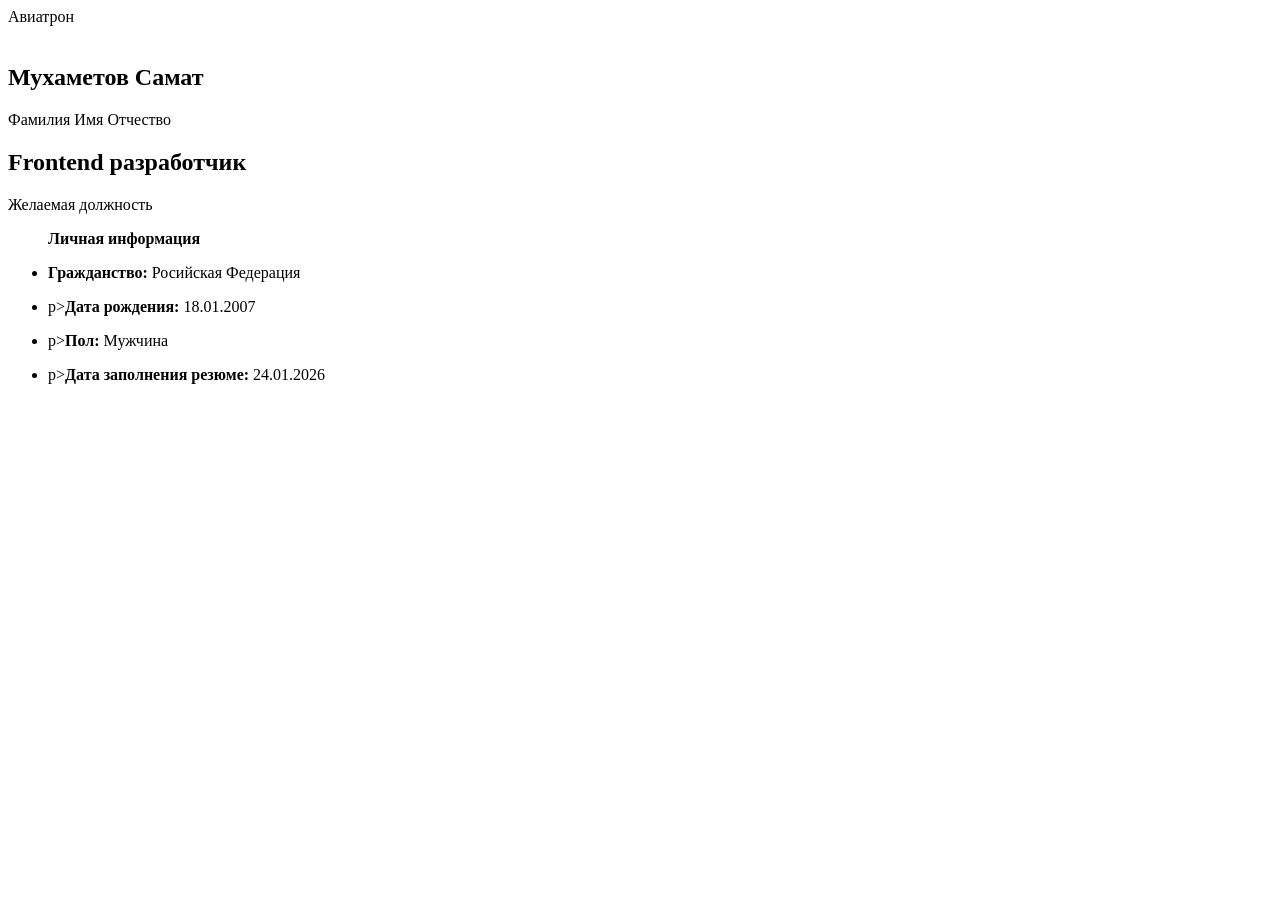
==== resume.html @ 0a18f566 "1.2 html" ====
<!DOCTYPE html>
<html lang="ru">
    <head>
        <meta charset="UTF-8">
        <meta name="author" content="Мухаметов Самат">
        <meta name="description" content="Первый проэкт">
        <meta http-equiv="Content-Security-Policy" content="default-src 'self'; script-src 'self'; style-src 'self' 'unsafe-inline';
    connect-src 'self'">
        <title>my resume project</title>
        <link rel="stylesheet" href="CSS/p1.css">
    </head>
    <body>
        <div id="personalInfo">
            <header>
                <div id="logoAv">Авиатрон</div>
                <div id="photo">
                    <img>
                </div>
                <div id="fullname">
                    <h2>Мухаметов Самат</h2>
                    <span id="Infofullname">Фамилия Имя Отчество</span>                                       
                </div>
                <div id="workInfo">
                    <h2>Frontend разработчик</h2>
                    <span id="Infowork">Желаемая должность</span>
                </div>
                <div id="Information">                    
                    <ul class="ulInfo">
                        <div>
                            <p><strong>Личная информация</strong></p>
                        </div>
                        <li>
                            <p><strong>Гражданство:     </strong>Росийская Федерация</p>
                        </li>
                        <li>
                            p><strong>Дата рождения:     </strong>18.01.2007</p>
                        </li>
                        <li>
                            p><strong>Пол:     </strong>Мужчина</p>
                        </li>
                        <li>
                            p><strong>Дата заполнения резюме:     </strong>24.01.2026</p>
                        </li>
                    </ul>
                </div>
                <div id="educationInfo">
                    <div id="education">
                        <ul></ul>
                    </div>
                </div>
            </header>
        </div>
    </body>
</html>
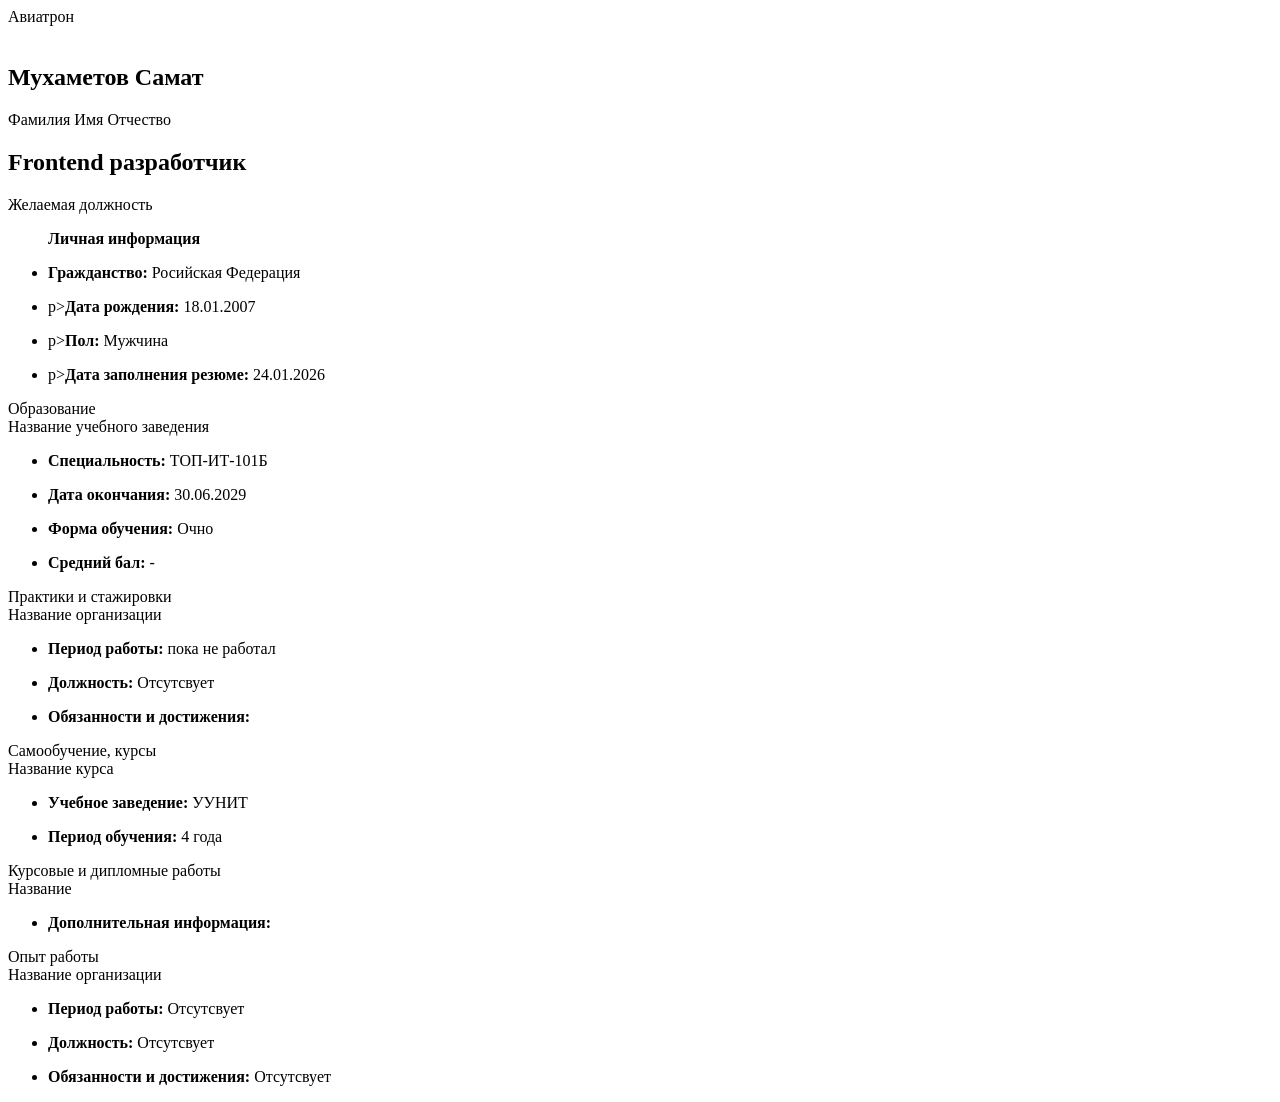
==== commit 82dec856: "1.3 html" ====
--- a/resume.html
+++ b/resume.html
@@ -24,8 +24,10 @@
                     <h2>Frontend разработчик</h2>
                     <span id="Infowork">Желаемая должность</span>
                 </div>
+
+
                 <div id="Information">                    
-                    <ul class="ulInfo">
+                    <ul class="myInfo">
                         <div>
                             <p><strong>Личная информация</strong></p>
                         </div>
@@ -43,9 +45,106 @@
                         </li>
                     </ul>
                 </div>
+
+
                 <div id="educationInfo">
                     <div id="education">
-                        <ul></ul>
+                        <div>
+                            <span>Образование</span>
+
+                        <div>Название учебного заведения</div>
+                        <ul class="myeducation">
+                            <li>
+                                <p><strong>Специальность:       </strong>ТОП-ИТ-101Б</p>
+                            </li>
+                            <li>
+                                <p><strong>Дата окончания:      </strong>30.06.2029</p>
+                            </li>
+                            <li>
+                                <p><strong>Форма обучения:      </strong>Очно</p>
+                            </li>
+                            <li>
+                                 <p><strong>Средний бал:     </strong>-</p>
+                            </li>
+                        </ul>
+                    </div>                     
+                </div>
+
+
+                <div id="Infointernships">
+                    <div id="internships">
+                        <span>Практики и стажировки</span>
+
+                        <div>Название организации</div>  
+                        <ul>
+                            <li>
+                                <p><strong>Период работы:       </strong>пока не работал</p>
+                            </li>
+                            <li>
+                                <p><strong>Должность:      </strong>Отсутсвует</p>
+                            </li>
+                            <li>
+                                <p><strong>Обязанности и достижения:      </strong>
+                                    <div>
+
+                                    </div>
+                                </p>
+                            </li>
+                        </ul>                     
+                    </div>
+                </div>
+
+                <div id="Infocourses">
+                    <div id="courses">
+                        <spn>Самообучение, курсы</spn>
+
+                        <div>Название курса</div>
+                        <ul class="mycourses">
+                            <li>
+                                <p><strong>Учебное заведение:       </strong>УУНИТ</p>
+                            </li>
+                            <li>
+                                <p><strong>Период обучения:      </strong>4 года</p>
+                            </li>
+                        </ul> 
+                    </div>
+                </div>
+
+
+                <div id="Infocourseswork">
+                    <div id="courseswork">
+                        <spn>Курсовые и дипломные работы</spn>
+
+                        <div>Название</div>
+                        <ul class="mycourseswork">
+                            <li>
+                                <p><strong>Дополнительная информация:       </strong>
+                                    <div>
+
+                                    </div>
+                                </p>
+                            </li>
+                        </ul> 
+                    </div>
+                </div>
+
+
+                <div id="Infoworkexp">
+                    <div id="experience">
+                        <spn>Опыт работы</spn>
+
+                        <div>Название организации</div>
+                        <ul class="mycourseswork">
+                            <li>
+                                <p><strong>Период работы:       </strong>Отсутсвует</p>
+                            </li>
+                            <li>
+                                <p><strong>Должность:      </strong>Отсутсвует</p>
+                            </li>
+                            <li>
+                                <p><strong>Обязанности и достижения:      </strong>Отсутсвует</p>
+                            </li>
+                        </ul> 
                     </div>
                 </div>
             </header>
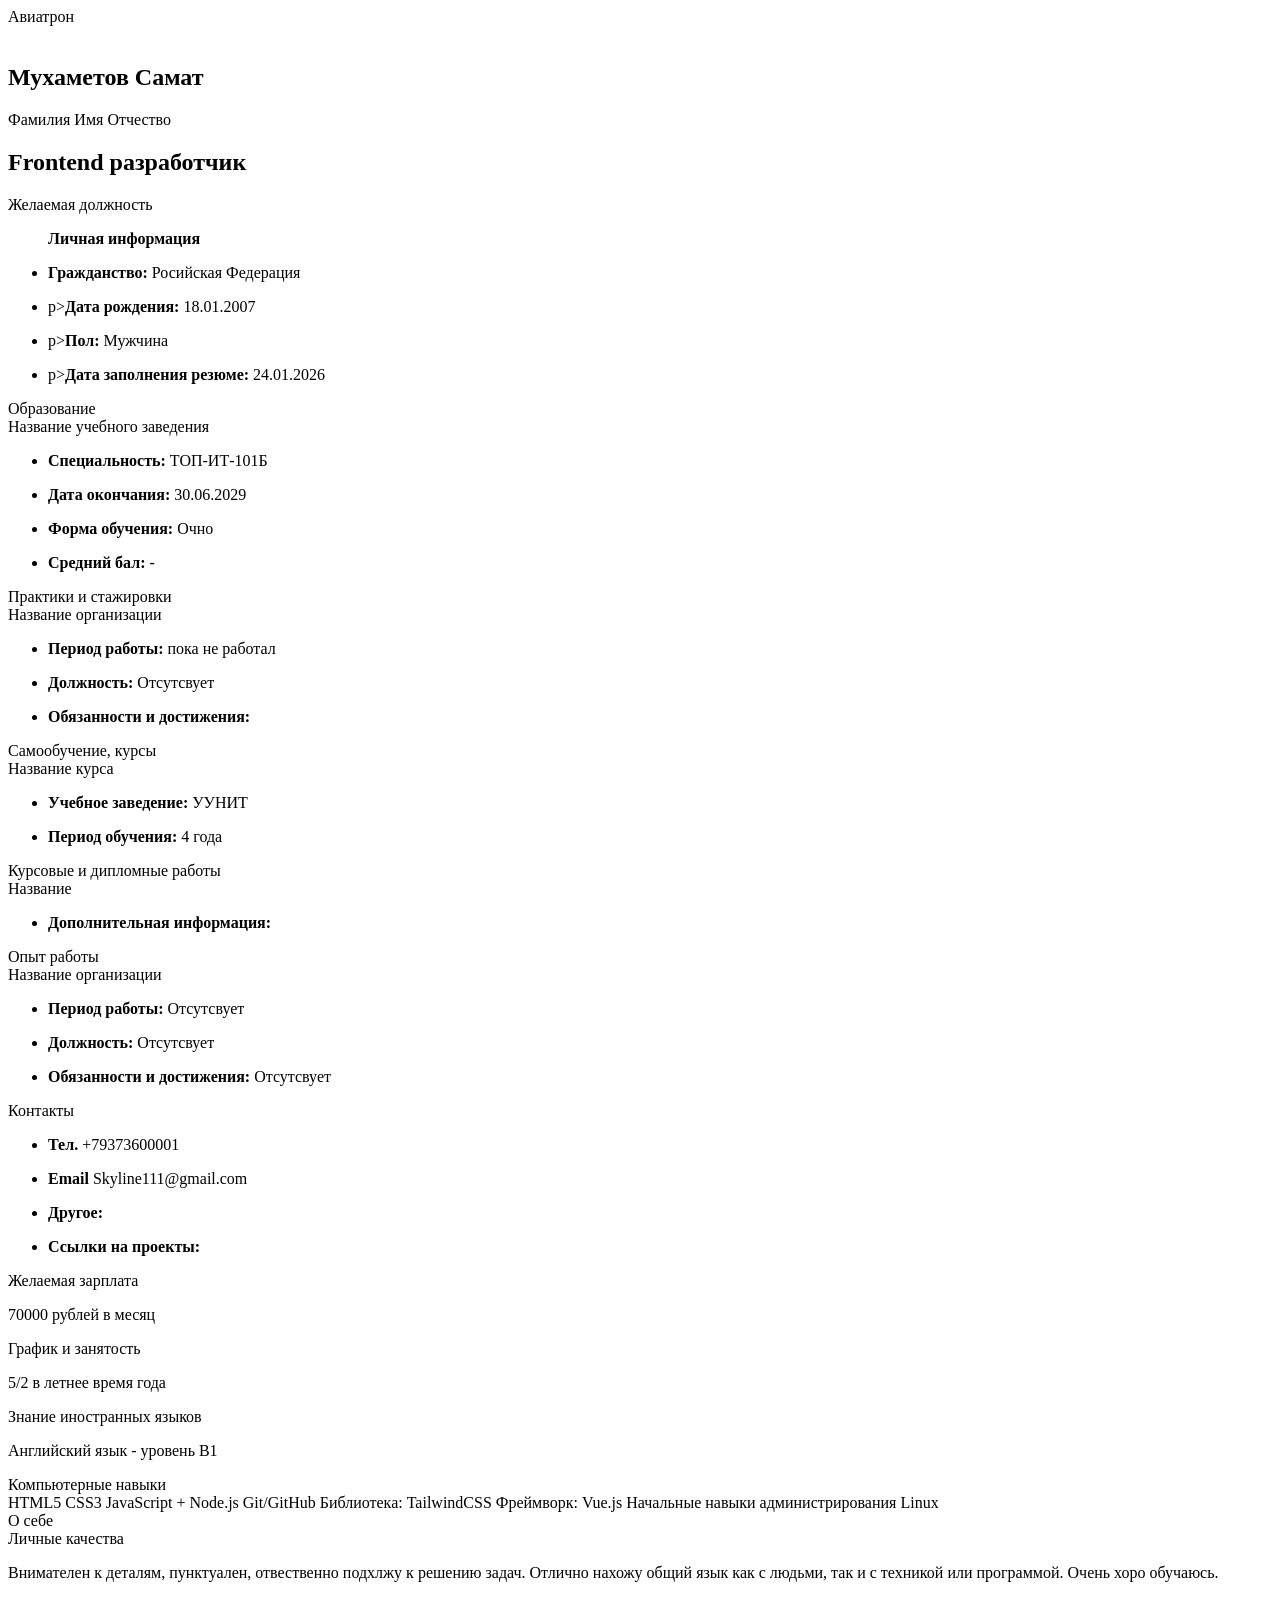
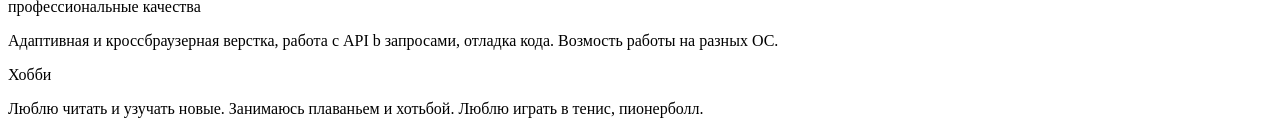
==== commit b68989ad: "2.0 html" ====
--- a/resume.html
+++ b/resume.html
@@ -12,6 +12,7 @@
     <body>
         <div id="personalInfo">
             <header>
+
                 <div id="logoAv">Авиатрон</div>
                 <div id="photo">
                     <img>
@@ -147,7 +148,109 @@
                         </ul> 
                     </div>
                 </div>
+
             </header>
+
+
+
+            <footer>
+
+                <div id="contactsInfo">
+                    <div id="contacts">
+                        
+                        <span>Контакты</span>
+
+                        <ul class="mycontacts">
+                            <li>
+                                <p><strong>Тел.       </strong>+79373600001</p>
+                            </li>
+                            <li>
+                                <p><strong>Email      </strong>Skyline111@gmail.com</p>
+                            </li>
+                            <li>
+                                <p><strong>Другое:      </strong>
+                                    <div></div>
+                                </p>
+                            </li>
+                            <li>
+                                 <p><strong>Ссылки на проекты:     </strong>
+                                    <div></div>
+                                </p>
+                            </li>
+                        </ul>
+                    </div>                     
+                </div>  
+
+
+                <div id="salaryInfo">
+                    <div id="salry">
+                        <span>Желаемая зарплата</span>
+                        <div><p>70000 рублей в месяц</p></div>
+                    </div>
+                </div>
+
+
+                <div id="scheduleInfo">
+                    <div id="schedule">
+                        <span>График и занятость</span>
+                        <div><p>5/2 в летнее время года <p></div>
+                    </div>
+                </div>
+
+
+                <div id="languageInfo">
+                    <div id="language">
+                        <span>Знание иностранных языков</span>
+                        <div><p>Английский язык -  уровень B1<p></div>
+                    </div>
+                </div>
+
+
+                <div id="skillsInfo">
+                    <div id="skills">
+                        <span>Компьютерные навыки</span>
+                        <div id="skill">
+                            <span class="skills">HTML5</span>
+                            <span class="skills">CSS3</span>
+                            <span class="skills">JavaScript + Node.js</span>
+                            <span class="skills">Git/GitHub</span>
+                            <span class="skills">Библиотека:  TailwindCSS</span>
+                            <span class="skills">Фреймворк:  Vue.js</span>
+                            <span class="skills">Начальные навыки администрирования Linux</span>
+                        </div>
+                    </div>
+                </div>
+
+
+                <div id="iInfo">
+                    <div id="aboutMe">
+                        <span>О себе</span>
+                        <div id="Me">
+                            <span>Личные качества</span>
+                            <div id="Div1">
+                                <p>Внимателен к деталям, пунктуален, отвественно подхлжу к решению задач. Отлично нахожу общий 
+                                    язык как с людьми, так и с техникой или программой. Очень хоро обучаюсь.
+                                </p>
+                            </div>
+                        </div>
+                        <div id="workskill">
+                            <span>профессиональные качества</span>
+                            <div id="Div2">
+                                <p>Адаптивная и кроссбраузерная верстка, работа с API b запросами, отладка кода. Возмость работы на разных ОС.
+                                </p>
+                            </div>
+                        </div>
+                        <div id="hobby">
+                            <span>Хобби</span>
+                            <div id="Div3">
+                                <p>Люблю читать и узучать новые. Занимаюсь плаваньем и хотьбой. Люблю играть в тенис, пионерболл.</p>
+                            </div>
+                        </div>
+                    </div>
+                </div>
+
+            </footer>
+            
         </div>
     </body>
 </html>
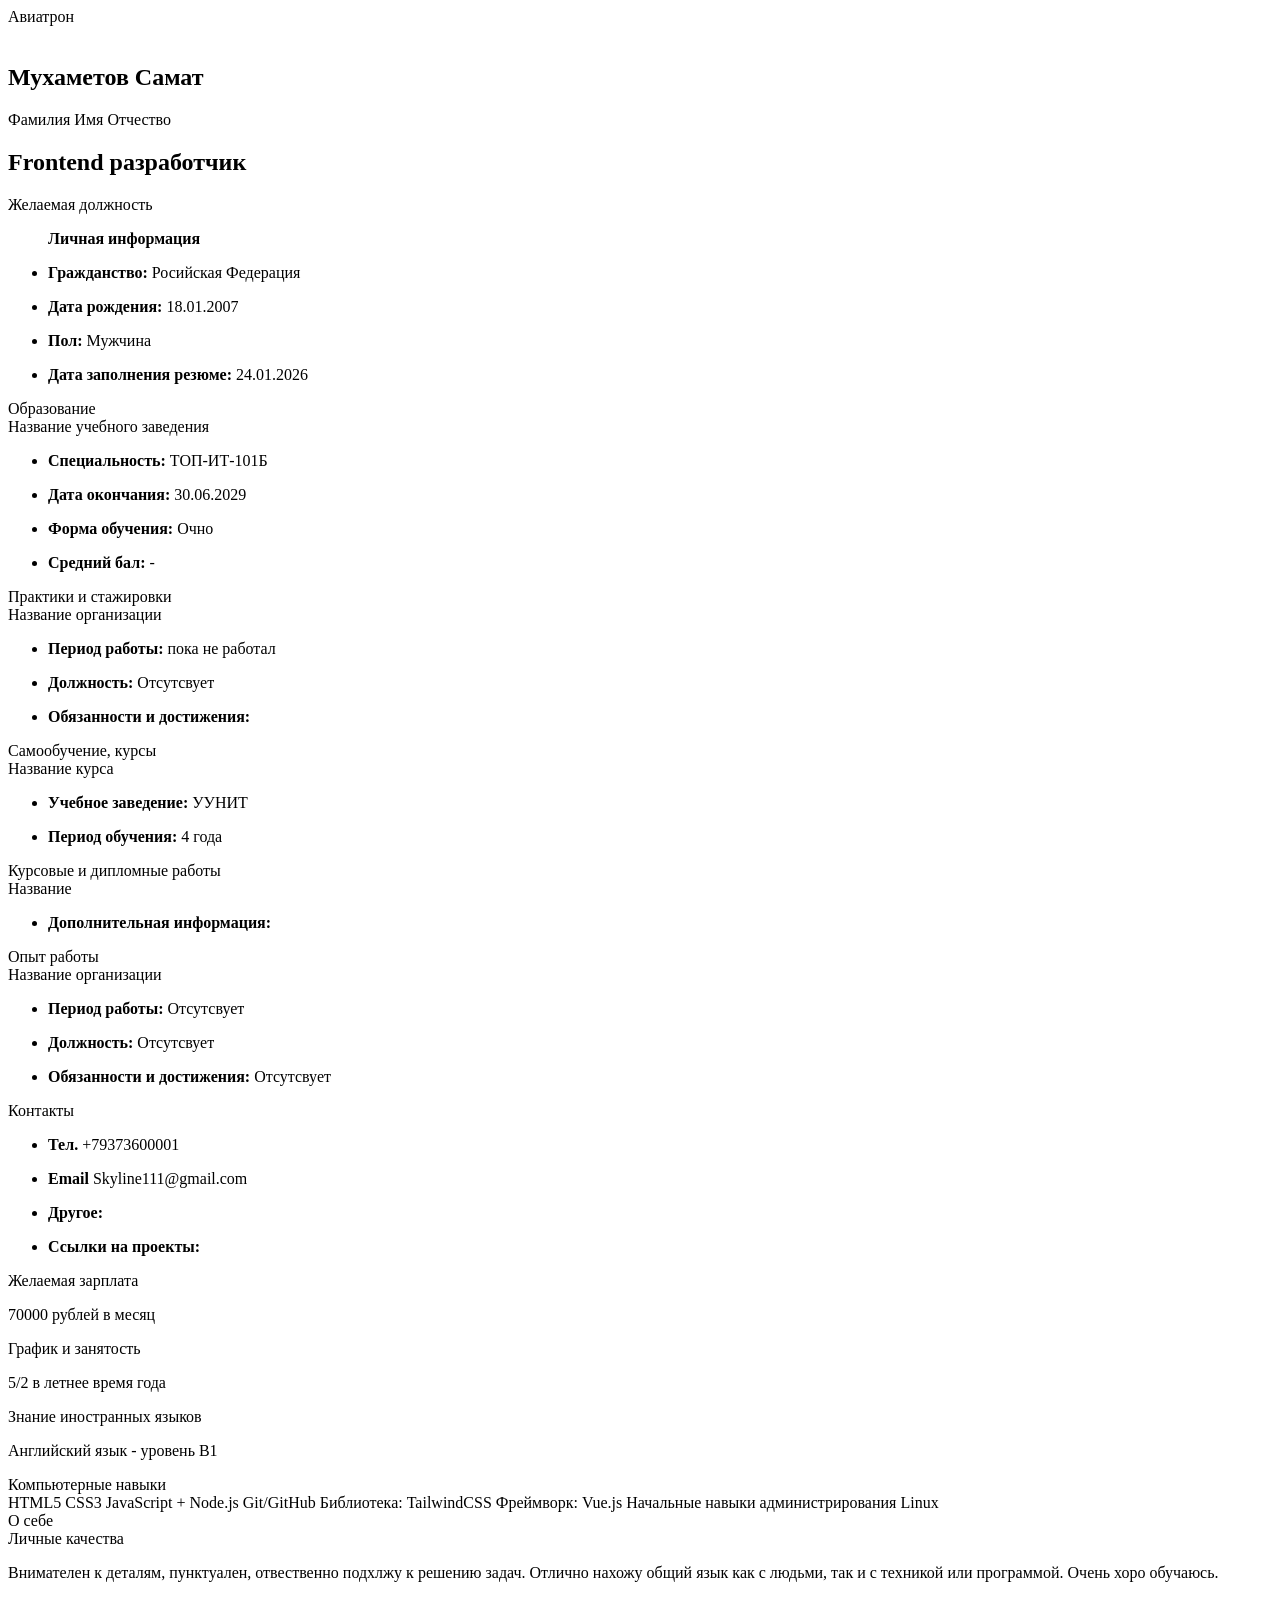
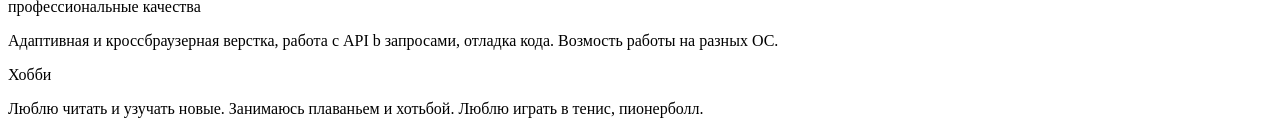
==== commit 9d5b5768: "1.0 css/html fix" ====
--- a/resume.html
+++ b/resume.html
@@ -36,13 +36,13 @@
                             <p><strong>Гражданство:     </strong>Росийская Федерация</p>
                         </li>
                         <li>
-                            p><strong>Дата рождения:     </strong>18.01.2007</p>
-                        </li>
-                        <li>
-                            p><strong>Пол:     </strong>Мужчина</p>
-                        </li>
-                        <li>
-                            p><strong>Дата заполнения резюме:     </strong>24.01.2026</p>
+                            <p><strong>Дата рождения:     </strong>18.01.2007</p>
+                        </li>
+                        <li>
+                            <p><strong>Пол:     </strong>Мужчина</p>
+                        </li>
+                        <li>
+                            <p><strong>Дата заполнения резюме:     </strong>24.01.2026</p>
                         </li>
                     </ul>
                 </div>
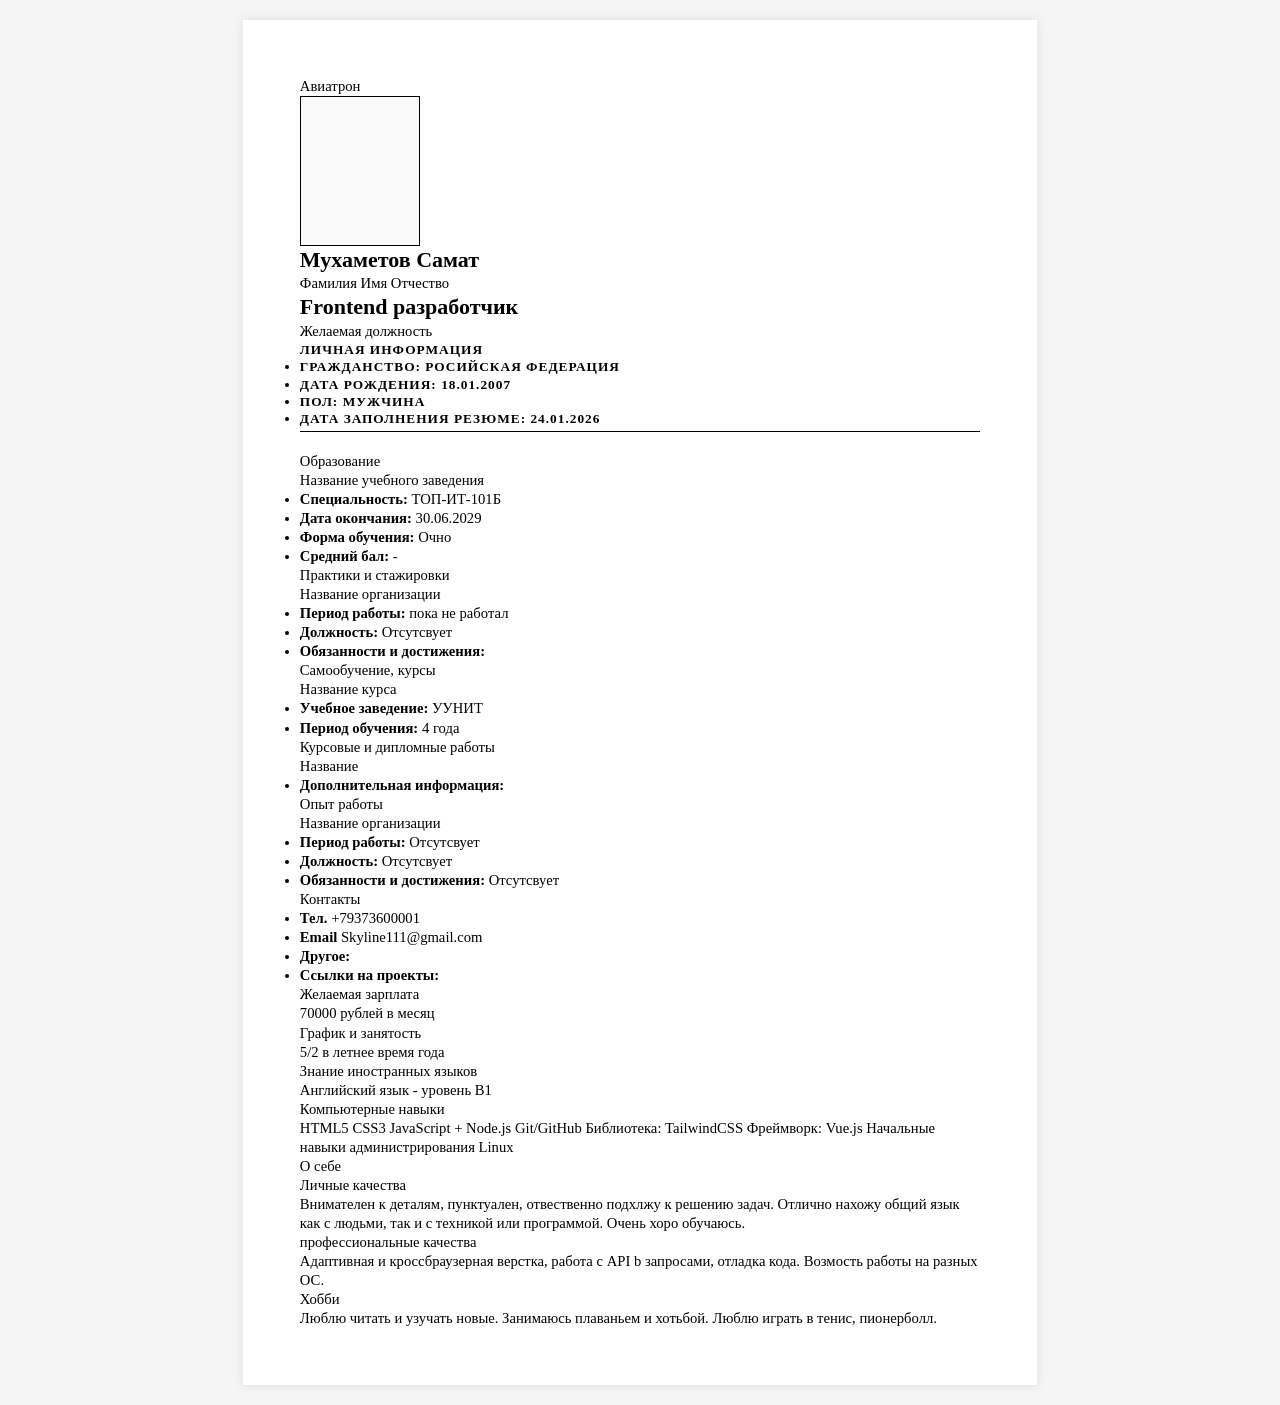
==== commit 2945a1ea: "2.0.1 fix html" ====
--- a/resume.html
+++ b/resume.html
@@ -7,7 +7,7 @@
         <meta http-equiv="Content-Security-Policy" content="default-src 'self'; script-src 'self'; style-src 'self' 'unsafe-inline';
     connect-src 'self'">
         <title>my resume project</title>
-        <link rel="stylesheet" href="CSS/p1.css">
+        <link rel="stylesheet" href="resume.css">
     </head>
     <body>
         <div id="personalInfo">
@@ -253,4 +253,6 @@
             
         </div>
     </body>
+
+    <script src="resume.js"></script>
 </html>
--- a/resume.css
+++ b/resume.css
@@ -0,0 +1,63 @@
+*{
+    margin: 0;
+    padding: 0;
+    box-sizing: border-box;
+}
+
+body{
+    font-family: 'Times New Roman', Times, serif;
+    background: #f5f5f5;
+    color: #000;
+    line-height: 1.3;
+    font-size: 11pt;
+}
+
+#personalInfo{
+    max-width: 210mm;
+    min-height: 297mm;
+    margin: 20px auto;
+    background-color: white;
+    padding: 15mm;
+    box-shadow: 0 0 10px rgba(0, 0, 0, 0.1);
+    position: relative;
+}
+
+.header{
+    display: flex;
+    justify-content: space-between;
+    align-items: flex-start;
+    margin-bottom: 20px;
+    border-bottom: 2px solid #000;
+    padding-bottom: 10px;
+}
+
+#logo{
+    font-size: 24pt;
+    font-weight: bold;
+    letter-spacing: 3px;
+    color:blue
+}
+
+#photo{
+    width: 120px;
+    height: 150px;
+    border: 1px solid #000;
+    display: flex;
+    align-items: center;
+    justify-content: center;
+    background: #f9f9f9;
+}
+
+#Information{
+    margin-bottom: 20px;
+}
+
+.myInfo{
+    font-size: 10pt;
+    font-weight: bold;
+    text-transform: uppercase;
+    border-bottom: 1px solid #000;
+    margin-bottom: 10px;
+    padding-bottom: 3px;
+    letter-spacing: 1px;
+}
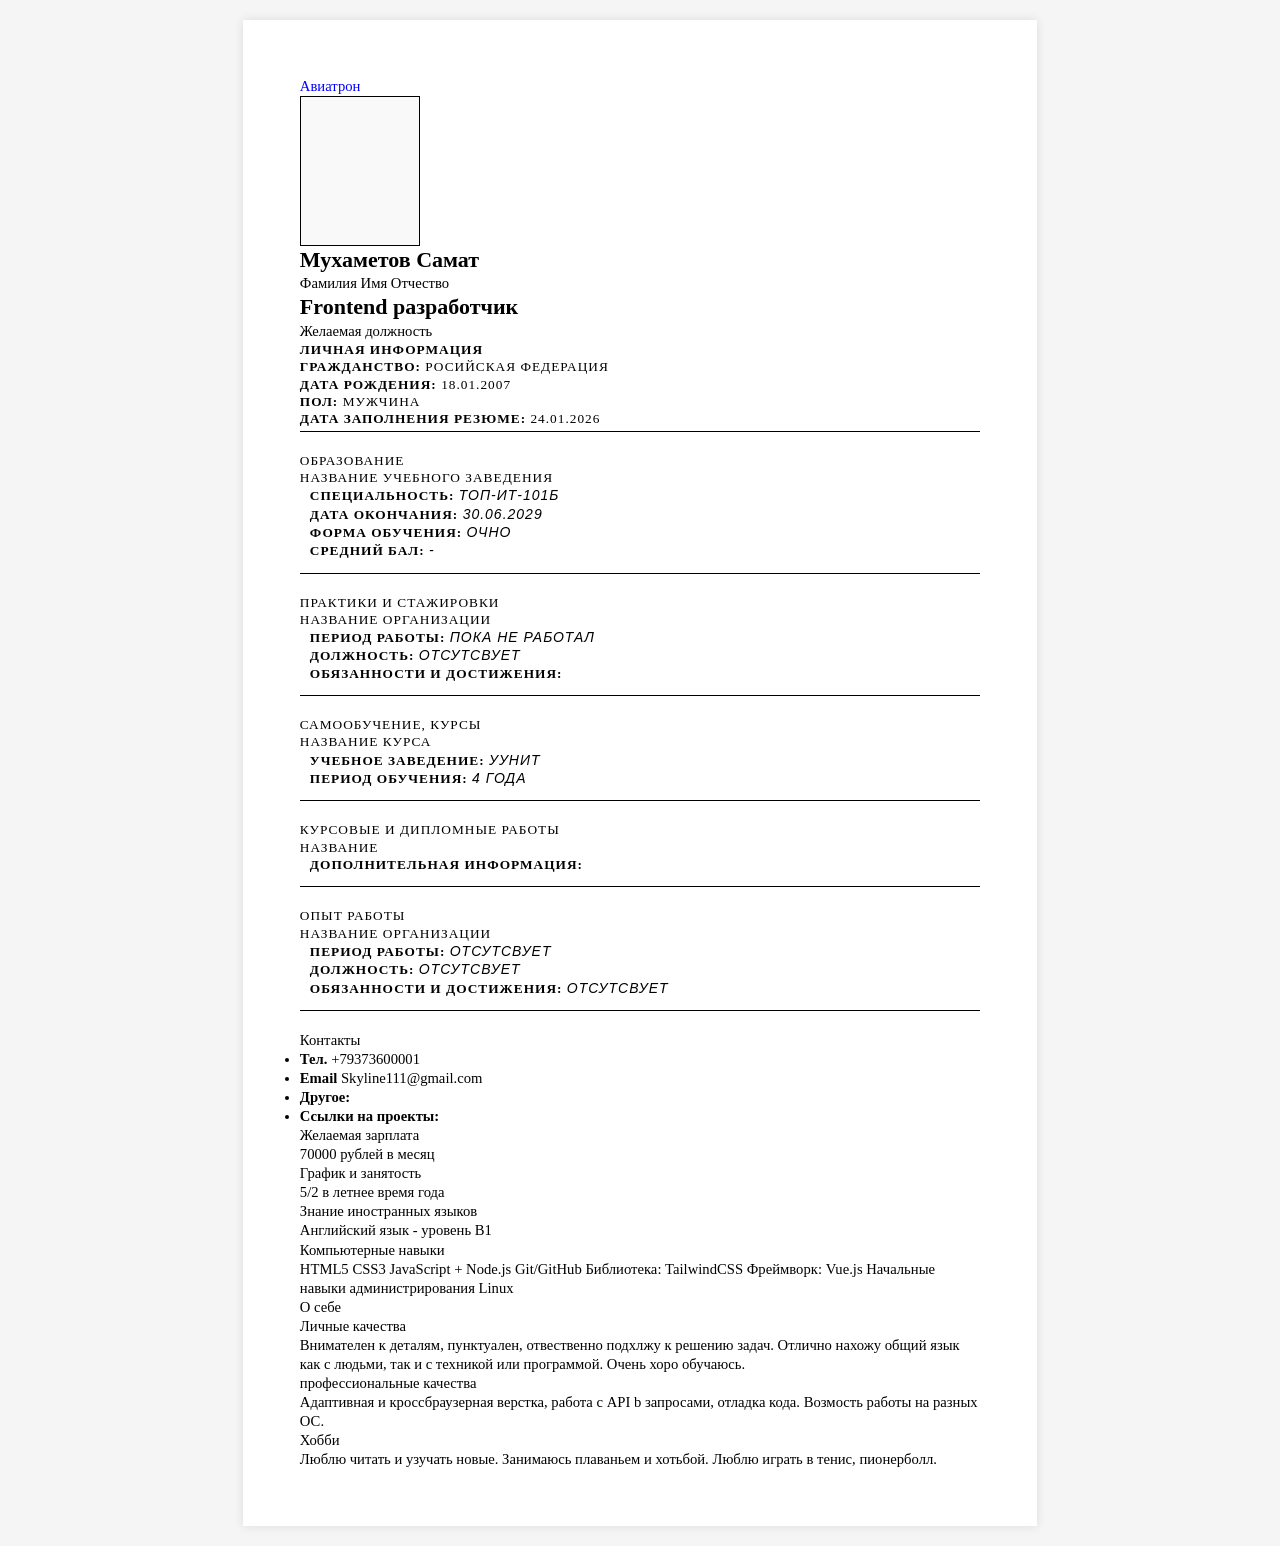
==== commit 7c968c5f: "2.1 css" ====
--- a/resume.html
+++ b/resume.html
@@ -48,41 +48,41 @@
                 </div>
 
 
-                <div id="educationInfo">
-                    <div id="education">
+                <div class="Info">
+                    <div class="myInfo">
                         <div>
                             <span>Образование</span>
 
                         <div>Название учебного заведения</div>
-                        <ul class="myeducation">
-                            <li>
-                                <p><strong>Специальность:       </strong>ТОП-ИТ-101Б</p>
-                            </li>
-                            <li>
-                                <p><strong>Дата окончания:      </strong>30.06.2029</p>
-                            </li>
-                            <li>
-                                <p><strong>Форма обучения:      </strong>Очно</p>
-                            </li>
-                            <li>
-                                 <p><strong>Средний бал:     </strong>-</p>
+                        <ul class="ul">
+                            <li>
+                                <p><strong>Специальность:       </strong><i>ТОП-ИТ-101Б</i></p>
+                            </li>
+                            <li>
+                                <p><strong>Дата окончания:      </strong><i>30.06.2029</i></p>
+                            </li>
+                            <li>
+                                <p><strong>Форма обучения:      </strong><i>Очно</i></p>
+                            </li>
+                            <li>
+                                 <p><strong>Средний бал:     </strong><i>-</i></p>
                             </li>
                         </ul>
                     </div>                     
                 </div>
 
 
-                <div id="Infointernships">
-                    <div id="internships">
+                <div class="Info">
+                    <div class="myInfo">
                         <span>Практики и стажировки</span>
 
                         <div>Название организации</div>  
-                        <ul>
-                            <li>
-                                <p><strong>Период работы:       </strong>пока не работал</p>
-                            </li>
-                            <li>
-                                <p><strong>Должность:      </strong>Отсутсвует</p>
+                        <ul class="ul">
+                            <li>
+                                <p><strong>Период работы:       </strong><i>пока не работал</i></p>
+                            </li>
+                            <li>
+                                <p><strong>Должность:      </strong><i>Отсутсвует</i></p>
                             </li>
                             <li>
                                 <p><strong>Обязанности и достижения:      </strong>
@@ -95,29 +95,29 @@
                     </div>
                 </div>
 
-                <div id="Infocourses">
-                    <div id="courses">
+                <div class="Info">
+                    <div class="myInfo">
                         <spn>Самообучение, курсы</spn>
 
                         <div>Название курса</div>
-                        <ul class="mycourses">
-                            <li>
-                                <p><strong>Учебное заведение:       </strong>УУНИТ</p>
-                            </li>
-                            <li>
-                                <p><strong>Период обучения:      </strong>4 года</p>
+                        <ul class="ul">
+                            <li>
+                                <p><strong>Учебное заведение:       </strong><i>УУНИТ</i></p>
+                            </li>
+                            <li>
+                                <p><strong>Период обучения:      </strong><i>4 года</i></p>
                             </li>
                         </ul> 
                     </div>
                 </div>
 
 
-                <div id="Infocourseswork">
-                    <div id="courseswork">
+                <div class="Info">
+                    <div class="myInfo">
                         <spn>Курсовые и дипломные работы</spn>
 
                         <div>Название</div>
-                        <ul class="mycourseswork">
+                        <ul class="ul">
                             <li>
                                 <p><strong>Дополнительная информация:       </strong>
                                     <div>
@@ -130,20 +130,20 @@
                 </div>
 
 
-                <div id="Infoworkexp">
-                    <div id="experience">
+                <div class="Info">
+                    <div class="myInfo">
                         <spn>Опыт работы</spn>
 
                         <div>Название организации</div>
-                        <ul class="mycourseswork">
-                            <li>
-                                <p><strong>Период работы:       </strong>Отсутсвует</p>
-                            </li>
-                            <li>
-                                <p><strong>Должность:      </strong>Отсутсвует</p>
-                            </li>
-                            <li>
-                                <p><strong>Обязанности и достижения:      </strong>Отсутсвует</p>
+                        <ul class="ul">
+                            <li>
+                                <p><strong>Период работы:       </strong><i>Отсутсвует</i></p>
+                            </li>
+                            <li>
+                                <p><strong>Должность:      </strong><i>Отсутсвует</i></p>
+                            </li>
+                            <li>
+                                <p><strong>Обязанности и достижения:      </strong><i>Отсутсвует</i></p>
                             </li>
                         </ul> 
                     </div>
--- a/resume.css
+++ b/resume.css
@@ -25,17 +25,24 @@
 .header{
     display: flex;
     justify-content: space-between;
-    align-items: flex-start;
+    align-items: center;
     margin-bottom: 20px;
     border-bottom: 2px solid #000;
     padding-bottom: 10px;
 }
 
+#logoAv{
+    color: blue;
+}
+
 #logo{
+    flex-direction: row-reverse;
+    justify-content: end;
+    align-items: end;
     font-size: 24pt;
     font-weight: bold;
     letter-spacing: 3px;
-    color:blue
+    order: 1;
 }
 
 #photo{
@@ -48,16 +55,32 @@
     background: #f9f9f9;
 }
 
-#Information{
+.Info{
     margin-bottom: 20px;
+    margin-top: 20px;
 }
 
 .myInfo{
     font-size: 10pt;
-    font-weight: bold;
+    
     text-transform: uppercase;
     border-bottom: 1px solid #000;
     margin-bottom: 10px;
     padding-bottom: 3px;
     letter-spacing: 1px;
+    list-style: none;
+}
+
+
+.ul{
+    list-style: none;
+    margin-left: 10px;
+    margin-bottom: 10px;
+}
+
+
+i{
+    font-family: Arial;
+    font-size: 14px;
+    font-weight: 10;
 }
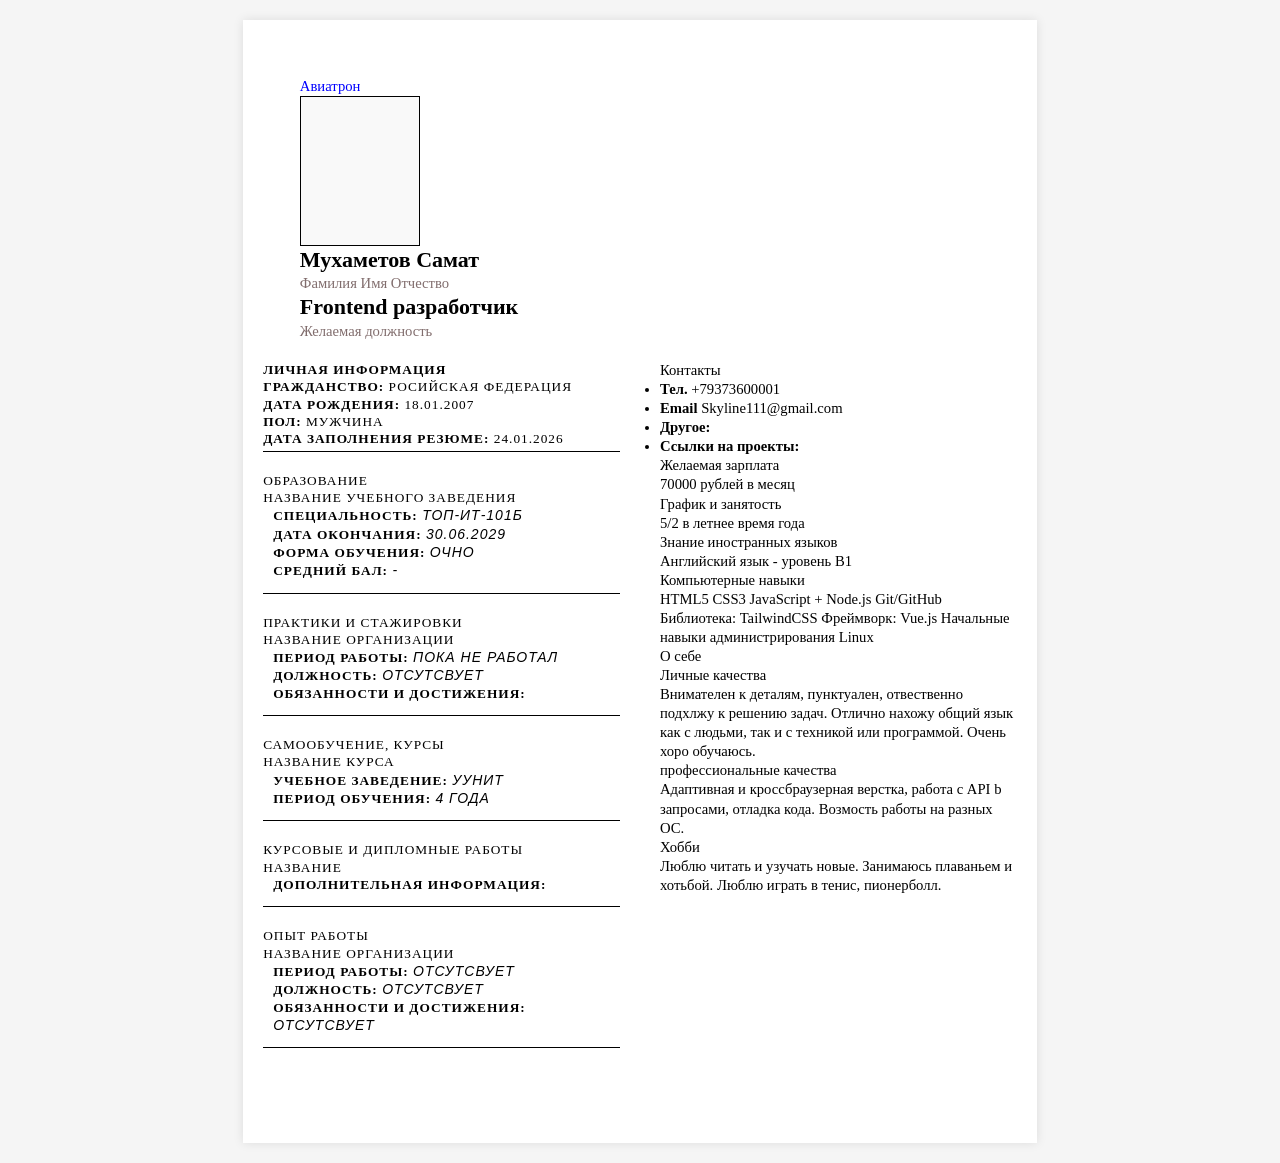
==== commit 64916ead: "2.3 css(position)" ====
--- a/resume.html
+++ b/resume.html
@@ -26,134 +26,134 @@
                     <span id="Infowork">Желаемая должность</span>
                 </div>
 
-
-                <div id="Information">                    
-                    <ul class="myInfo">
-                        <div>
-                            <p><strong>Личная информация</strong></p>
-                        </div>
-                        <li>
-                            <p><strong>Гражданство:     </strong>Росийская Федерация</p>
-                        </li>
-                        <li>
-                            <p><strong>Дата рождения:     </strong>18.01.2007</p>
-                        </li>
-                        <li>
-                            <p><strong>Пол:     </strong>Мужчина</p>
-                        </li>
-                        <li>
-                            <p><strong>Дата заполнения резюме:     </strong>24.01.2026</p>
-                        </li>
-                    </ul>
-                </div>
-
-
-                <div class="Info">
-                    <div class="myInfo">
-                        <div>
-                            <span>Образование</span>
-
-                        <div>Название учебного заведения</div>
-                        <ul class="ul">
-                            <li>
-                                <p><strong>Специальность:       </strong><i>ТОП-ИТ-101Б</i></p>
-                            </li>
-                            <li>
-                                <p><strong>Дата окончания:      </strong><i>30.06.2029</i></p>
-                            </li>
-                            <li>
-                                <p><strong>Форма обучения:      </strong><i>Очно</i></p>
-                            </li>
-                            <li>
-                                 <p><strong>Средний бал:     </strong><i>-</i></p>
+                <div id="fir">
+                    <div id="Information">                    
+                        <ul class="myInfo">
+                            <div>
+                                <p><strong>Личная информация</strong></p>
+                            </div>
+                            <li>
+                                <p><strong>Гражданство:     </strong>Росийская Федерация</p>
+                            </li>
+                            <li>
+                                <p><strong>Дата рождения:     </strong>18.01.2007</p>
+                            </li>
+                            <li>
+                                <p><strong>Пол:     </strong>Мужчина</p>
+                            </li>
+                            <li>
+                                <p><strong>Дата заполнения резюме:     </strong>24.01.2026</p>
                             </li>
                         </ul>
-                    </div>                     
-                </div>
-
-
-                <div class="Info">
-                    <div class="myInfo">
-                        <span>Практики и стажировки</span>
-
-                        <div>Название организации</div>  
-                        <ul class="ul">
-                            <li>
-                                <p><strong>Период работы:       </strong><i>пока не работал</i></p>
-                            </li>
-                            <li>
-                                <p><strong>Должность:      </strong><i>Отсутсвует</i></p>
-                            </li>
-                            <li>
-                                <p><strong>Обязанности и достижения:      </strong>
-                                    <div>
-
-                                    </div>
-                                </p>
-                            </li>
-                        </ul>                     
-                    </div>
-                </div>
-
-                <div class="Info">
-                    <div class="myInfo">
-                        <spn>Самообучение, курсы</spn>
-
-                        <div>Название курса</div>
-                        <ul class="ul">
-                            <li>
-                                <p><strong>Учебное заведение:       </strong><i>УУНИТ</i></p>
-                            </li>
-                            <li>
-                                <p><strong>Период обучения:      </strong><i>4 года</i></p>
-                            </li>
-                        </ul> 
-                    </div>
-                </div>
-
-
-                <div class="Info">
-                    <div class="myInfo">
-                        <spn>Курсовые и дипломные работы</spn>
-
-                        <div>Название</div>
-                        <ul class="ul">
-                            <li>
-                                <p><strong>Дополнительная информация:       </strong>
-                                    <div>
-
-                                    </div>
-                                </p>
-                            </li>
-                        </ul> 
-                    </div>
-                </div>
-
-
-                <div class="Info">
-                    <div class="myInfo">
-                        <spn>Опыт работы</spn>
-
-                        <div>Название организации</div>
-                        <ul class="ul">
-                            <li>
-                                <p><strong>Период работы:       </strong><i>Отсутсвует</i></p>
-                            </li>
-                            <li>
-                                <p><strong>Должность:      </strong><i>Отсутсвует</i></p>
-                            </li>
-                            <li>
-                                <p><strong>Обязанности и достижения:      </strong><i>Отсутсвует</i></p>
-                            </li>
-                        </ul> 
-                    </div>
-                </div>
-
+                    </div>
+
+
+                    <div class="Info">
+                        <div class="myInfo">
+                            <div>
+                                <span>Образование</span>
+
+                            <div>Название учебного заведения</div>
+                            <ul class="ul">
+                                <li>
+                                    <p><strong>Специальность:       </strong><i>ТОП-ИТ-101Б</i></p>
+                                </li>
+                                <li>
+                                    <p><strong>Дата окончания:      </strong><i>30.06.2029</i></p>
+                                </li>
+                                <li>
+                                    <p><strong>Форма обучения:      </strong><i>Очно</i></p>
+                                </li>
+                                <li>
+                                    <p><strong>Средний бал:     </strong><i>-</i></p>
+                                </li>
+                            </ul>
+                        </div>                     
+                    </div>
+
+
+                    <div class="Info">
+                        <div class="myInfo">
+                            <span>Практики и стажировки</span>
+
+                            <div>Название организации</div>  
+                            <ul class="ul">
+                                <li>
+                                    <p><strong>Период работы:       </strong><i>пока не работал</i></p>
+                                </li>
+                                <li>
+                                    <p><strong>Должность:      </strong><i>Отсутсвует</i></p>
+                                </li>
+                                <li>
+                                    <p><strong>Обязанности и достижения:      </strong>
+                                        <div>
+
+                                        </div>
+                                    </p>
+                                </li>
+                            </ul>                     
+                        </div>
+                    </div>
+
+                    <div class="Info">
+                        <div class="myInfo">
+                            <spn>Самообучение, курсы</spn>
+
+                            <div>Название курса</div>
+                            <ul class="ul">
+                                <li>
+                                    <p><strong>Учебное заведение:       </strong><i>УУНИТ</i></p>
+                                </li>
+                                <li>
+                                    <p><strong>Период обучения:      </strong><i>4 года</i></p>
+                                </li>
+                            </ul> 
+                        </div>
+                    </div>
+
+
+                    <div class="Info">
+                        <div class="myInfo">
+                            <spn>Курсовые и дипломные работы</spn>
+
+                            <div>Название</div>
+                            <ul class="ul">
+                                <li>
+                                    <p><strong>Дополнительная информация:       </strong>
+                                        <div>
+
+                                        </div>
+                                    </p>
+                                </li>
+                            </ul> 
+                        </div>
+                    </div>
+
+
+                    <div class="Info">
+                        <div class="myInfo">
+                            <spn>Опыт работы</spn>
+
+                            <div>Название организации</div>
+                            <ul class="ul">
+                                <li>
+                                    <p><strong>Период работы:       </strong><i>Отсутсвует</i></p>
+                                </li>
+                                <li>
+                                    <p><strong>Должность:      </strong><i>Отсутсвует</i></p>
+                                </li>
+                                <li>
+                                    <p><strong>Обязанности и достижения:      </strong><i>Отсутсвует</i></p>
+                                </li>
+                            </ul> 
+                        </div>
+                    </div>
+                </div>
             </header>
 
 
 
-            <footer>
+            <footer id="sec">
 
                 <div id="contactsInfo">
                     <div id="contacts">
--- a/resume.css
+++ b/resume.css
@@ -83,4 +83,35 @@
     font-family: Arial;
     font-size: 14px;
     font-weight: 10;
+}
+
+#Infofullname{
+    font-family: inherit;
+    color: #816d6d;
+}
+
+
+#Infowork{
+    font-family: initial;
+    color: #816d6d;    
+}
+
+
+.st{
+    margin-right: 20px;
+}
+
+
+#fir{
+    padding: 20px;
+    width: 50%;
+    position: absolute;
+    right: 50%;
+}
+
+#sec{
+    padding: 20px;
+    width: 50%;
+    position: absolute;
+    left: 50%;
 }
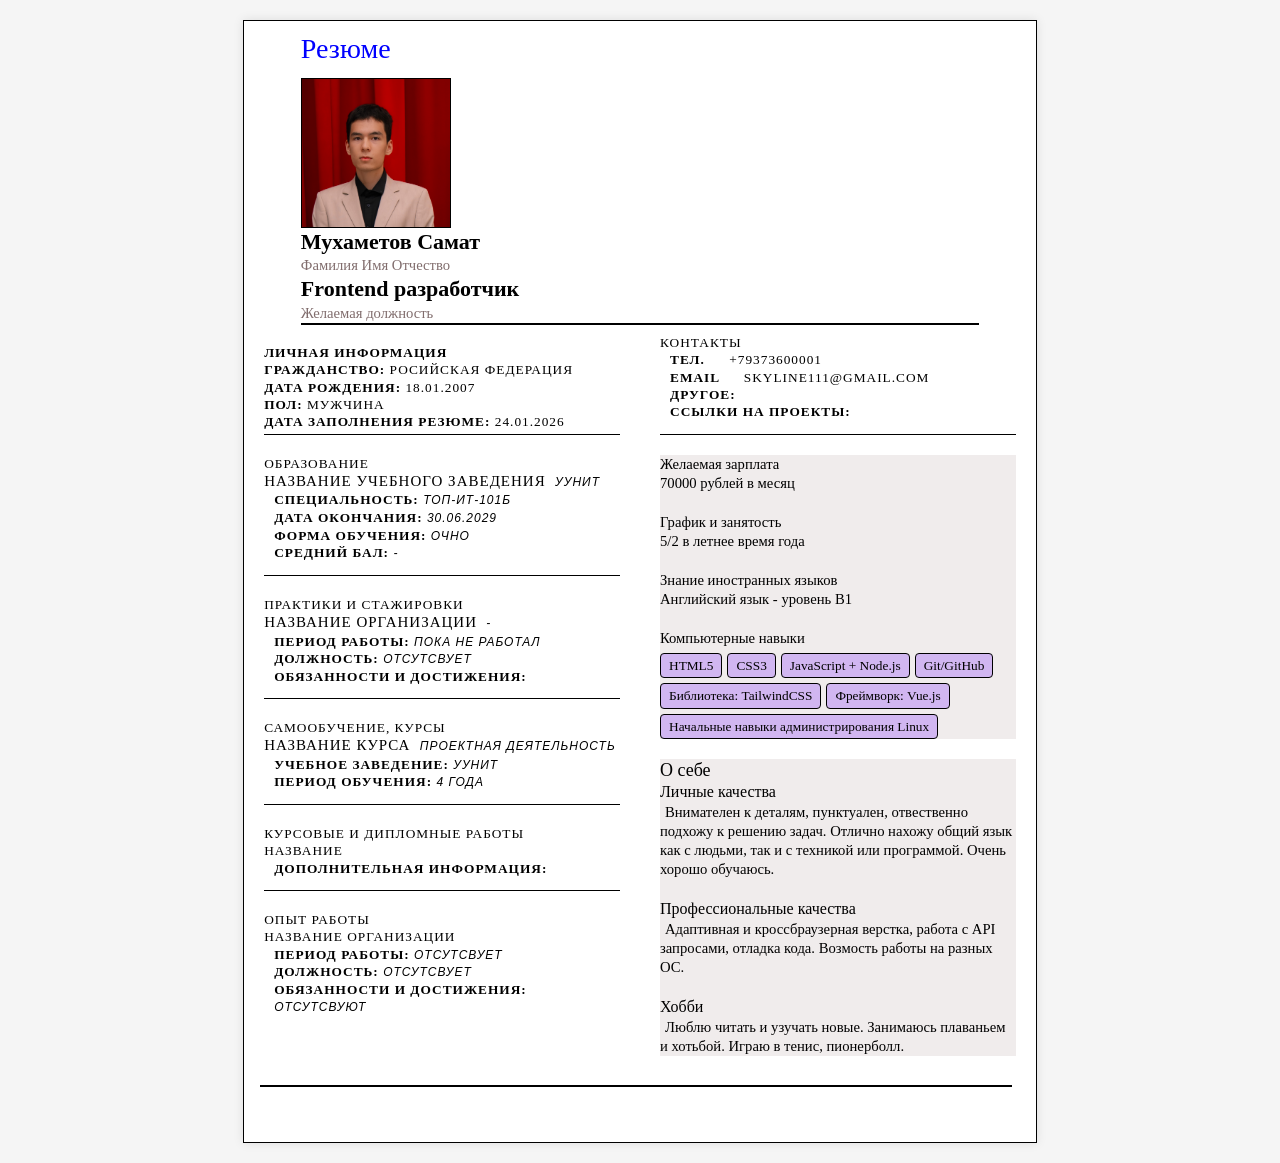
==== commit 2a0a0116: "2.4 css/1.4 html/photo" ====
--- a/resume.html
+++ b/resume.html
@@ -12,18 +12,19 @@
     <body>
         <div id="personalInfo">
             <header>
-
-                <div id="logoAv">Авиатрон</div>
-                <div id="photo">
-                    <img>
-                </div>
-                <div id="fullname">
-                    <h2>Мухаметов Самат</h2>
-                    <span id="Infofullname">Фамилия Имя Отчество</span>                                       
-                </div>
-                <div id="workInfo">
-                    <h2>Frontend разработчик</h2>
-                    <span id="Infowork">Желаемая должность</span>
+                <div id="head">
+                    <div id="logoAv">Резюме</div>
+                    <div class="photo">
+                        <img class="photo" src="photo.jpg" alt="ERROR">
+                    </div>
+                    <div id="fullname">
+                        <h2>Мухаметов Самат</h2>
+                        <span id="Infofullname">Фамилия Имя Отчество</span>                                       
+                    </div>
+                    <div id="workInfo">
+                        <h2>Frontend разработчик</h2>
+                        <span id="Infowork">Желаемая должность</span>
+                    </div>
                 </div>
 
                 <div id="fir">
@@ -53,7 +54,7 @@
                             <div>
                                 <span>Образование</span>
 
-                            <div>Название учебного заведения</div>
+                            <p><span class="sp">Название учебного заведения</span>     <i>УУНИТ</i></p>
                             <ul class="ul">
                                 <li>
                                     <p><strong>Специальность:       </strong><i>ТОП-ИТ-101Б</i></p>
@@ -76,7 +77,7 @@
                         <div class="myInfo">
                             <span>Практики и стажировки</span>
 
-                            <div>Название организации</div>  
+                            <p><span class="sp">Название организации</span>        <i>-</i></p> 
                             <ul class="ul">
                                 <li>
                                     <p><strong>Период работы:       </strong><i>пока не работал</i></p>
@@ -99,7 +100,7 @@
                         <div class="myInfo">
                             <spn>Самообучение, курсы</spn>
 
-                            <div>Название курса</div>
+                            <p><span class="sp">Название курса</span>      <i>Проектная деятельность</i></p>
                             <ul class="ul">
                                 <li>
                                     <p><strong>Учебное заведение:       </strong><i>УУНИТ</i></p>
@@ -131,7 +132,7 @@
 
 
                     <div class="Info">
-                        <div class="myInfo">
+                        <div class="myInfo1">
                             <spn>Опыт работы</spn>
 
                             <div>Название организации</div>
@@ -143,7 +144,7 @@
                                     <p><strong>Должность:      </strong><i>Отсутсвует</i></p>
                                 </li>
                                 <li>
-                                    <p><strong>Обязанности и достижения:      </strong><i>Отсутсвует</i></p>
+                                    <p><strong>Обязанности и достижения:      </strong><i>Отсутсвуют</i></p>
                                 </li>
                             </ul> 
                         </div>
@@ -155,25 +156,26 @@
 
             <footer id="sec">
 
-                <div id="contactsInfo">
-                    <div id="contacts">
+                
+                <div class="Info2">
+                    <div class="myInfo">
                         
                         <span>Контакты</span>
 
-                        <ul class="mycontacts">
-                            <li>
-                                <p><strong>Тел.       </strong>+79373600001</p>
-                            </li>
-                            <li>
-                                <p><strong>Email      </strong>Skyline111@gmail.com</p>
-                            </li>
-                            <li>
-                                <p><strong>Другое:      </strong>
+                        <ul class="ul">
+                            <li>
+                                <p><strong class="st">Тел.       </strong>+79373600001</p>
+                            </li>
+                            <li>
+                                <p><strong class="st">Email      </strong>Skyline111@gmail.com</p>
+                            </li>
+                            <li>
+                                <p><strong >Другое:      </strong>
                                     <div></div>
                                 </p>
                             </li>
                             <li>
-                                 <p><strong>Ссылки на проекты:     </strong>
+                                <p><strong>Ссылки на проекты:     </strong>
                                     <div></div>
                                 </p>
                             </li>
@@ -181,76 +183,78 @@
                     </div>                     
                 </div>  
 
-
-                <div id="salaryInfo">
-                    <div id="salry">
-                        <span>Желаемая зарплата</span>
-                        <div><p>70000 рублей в месяц</p></div>
-                    </div>
-                </div>
-
-
-                <div id="scheduleInfo">
-                    <div id="schedule">
-                        <span>График и занятость</span>
-                        <div><p>5/2 в летнее время года <p></div>
-                    </div>
-                </div>
-
-
-                <div id="languageInfo">
-                    <div id="language">
-                        <span>Знание иностранных языков</span>
-                        <div><p>Английский язык -  уровень B1<p></div>
-                    </div>
-                </div>
-
-
-                <div id="skillsInfo">
-                    <div id="skills">
-                        <span>Компьютерные навыки</span>
-                        <div id="skill">
-                            <span class="skills">HTML5</span>
-                            <span class="skills">CSS3</span>
-                            <span class="skills">JavaScript + Node.js</span>
-                            <span class="skills">Git/GitHub</span>
-                            <span class="skills">Библиотека:  TailwindCSS</span>
-                            <span class="skills">Фреймворк:  Vue.js</span>
-                            <span class="skills">Начальные навыки администрирования Linux</span>
+                <div id="area">
+                    <div class="Text">
+                        <div id="salry">
+                            <span>Желаемая зарплата</span>
+                            <div><p>70000 рублей в месяц</p></div>
+                        </div>
+                    </div>
+
+
+                    <div class="Text">
+                        <div id="schedule">
+                            <span>График и занятость</span>
+                            <div><p>5/2 в летнее время года <p></div>
+                        </div>
+                    </div>
+
+
+                    <div class="Text">
+                        <div id="language">
+                            <span>Знание иностранных языков</span>
+                            <div><p>Английский язык -  уровень B1<p></div>
+                        </div>
+                    </div>
+
+
+                    <div id="skillsInfo">
+                        <div id="skills">
+                            <span>Компьютерные навыки</span>
+                            <div id="skill">
+                                <span class="skills">HTML5</span>
+                                <span class="skills">CSS3</span>
+                                <span class="skills">JavaScript + Node.js</span>
+                                <span class="skills">Git/GitHub</span>
+                                <span class="skills">Библиотека:  TailwindCSS</span>
+                                <span class="skills">Фреймворк:  Vue.js</span>
+                                <span class="skills">Начальные навыки администрирования Linux</span>
+                            </div>
                         </div>
                     </div>
                 </div>
 
 
                 <div id="iInfo">
-                    <div id="aboutMe">
-                        <span>О себе</span>
-                        <div id="Me">
-                            <span>Личные качества</span>
+                    <div class="Info">
+                        <span class="st2">О себе</span>
+                        <div class="Text">
+                            <span class="st3">Личные качества</span>
                             <div id="Div1">
-                                <p>Внимателен к деталям, пунктуален, отвественно подхлжу к решению задач. Отлично нахожу общий 
-                                    язык как с людьми, так и с техникой или программой. Очень хоро обучаюсь.
-                                </p>
-                            </div>
-                        </div>
-                        <div id="workskill">
-                            <span>профессиональные качества</span>
+                                <p class="letter">Внимателен к деталям, пунктуален, отвественно подхожу к решению задач. Отлично нахожу общий 
+                                    язык как с людьми, так и с техникой или программой. Очень хорошо обучаюсь.
+                                </p>
+                            </div>
+                        </div>
+                        <div class="Text">
+                            <span class="st3">Профессиональные качества</span>
                             <div id="Div2">
-                                <p>Адаптивная и кроссбраузерная верстка, работа с API b запросами, отладка кода. Возмость работы на разных ОС.
+                                <p class="letter">Адаптивная и кроссбраузерная верстка, работа с API запросами, отладка кода. Возмость работы на разных ОС.
                                 </p>
                             </div>
                         </div>
                         <div id="hobby">
-                            <span>Хобби</span>
+                            <span class="st3">Хобби</span>
                             <div id="Div3">
-                                <p>Люблю читать и узучать новые. Занимаюсь плаваньем и хотьбой. Люблю играть в тенис, пионерболл.</p>
+                                <p class="letter">Люблю читать и узучать новые. Занимаюсь плаваньем и хотьбой. Играю в тенис, пионерболл.</p>
                             </div>
                         </div>
                     </div>
                 </div>
 
             </footer>
-            
+            <div id="hr"></div>
+            <div id="hr2"></div>
         </div>
     </body>
 
--- a/resume.css
+++ b/resume.css
@@ -10,6 +10,11 @@
     color: #000;
     line-height: 1.3;
     font-size: 11pt;
+}
+
+#head{
+    width: 100%;
+    border-bottom: 1px solid #000;
 }
 
 #personalInfo{
@@ -20,6 +25,7 @@
     padding: 15mm;
     box-shadow: 0 0 10px rgba(0, 0, 0, 0.1);
     position: relative;
+    border: 1px solid #000;
 }
 
 .header{
@@ -32,6 +38,9 @@
 }
 
 #logoAv{
+    position: absolute;
+    top: 10px;
+    font-size: 28px;
     color: blue;
 }
 
@@ -45,8 +54,8 @@
     order: 1;
 }
 
-#photo{
-    width: 120px;
+.photo{
+    width: 150px;
     height: 150px;
     border: 1px solid #000;
     display: flex;
@@ -58,6 +67,12 @@
 .Info{
     margin-bottom: 20px;
     margin-top: 20px;
+}
+
+
+.Info2{
+    margin-top: -10px;
+    margin-bottom: 20px;
 }
 
 .myInfo{
@@ -79,9 +94,15 @@
 }
 
 
+.sp{
+    font-size: 15px;
+    font-weight: 200;
+    padding-right: 5px;
+}
+
 i{
     font-family: Arial;
-    font-size: 14px;
+    font-size: 12px;
     font-weight: 10;
 }
 
@@ -93,7 +114,7 @@
 
 #Infowork{
     font-family: initial;
-    color: #816d6d;    
+    color: #816d6d;   
 }
 
 
@@ -114,4 +135,71 @@
     width: 50%;
     position: absolute;
     left: 50%;
-}+}
+
+
+#area{
+    background-color: #f0ecec;
+}
+
+.Text{
+    padding: 0 0 20px 0;
+}
+
+#skill{
+    display: flex;
+    flex-wrap: wrap;
+    gap: 5px;
+    margin-top: 5px;
+}
+
+
+.skills{
+    border: 1px solid #000;
+    padding:  3px 8px;
+    font-size: 10pt;
+    border-radius: 4px;
+    background-color: #d1b6f1;
+}
+
+
+#iInfo{
+    background-color: #f0ecec;
+}
+
+.st2{
+    font-size: 18px;
+    font-weight: 200;
+}
+
+.st3{
+    font-size: 16px;
+}
+
+
+.myInfo1{
+    font-size: 10pt;  
+    text-transform: uppercase;
+    margin-bottom: 10px;
+    padding-bottom: 3px;
+    letter-spacing: 1px;
+    list-style: none;
+}
+
+
+#hr{
+    border-top: 1px solid #000;
+}
+
+#hr2{
+    border-top: 2px solid #000;
+    position: absolute;
+    top: 95%;
+    height: 5px;
+    width: 95%;
+    right: 3%;
+}
+
+.letter{
+    text-indent: 5px;
+}
